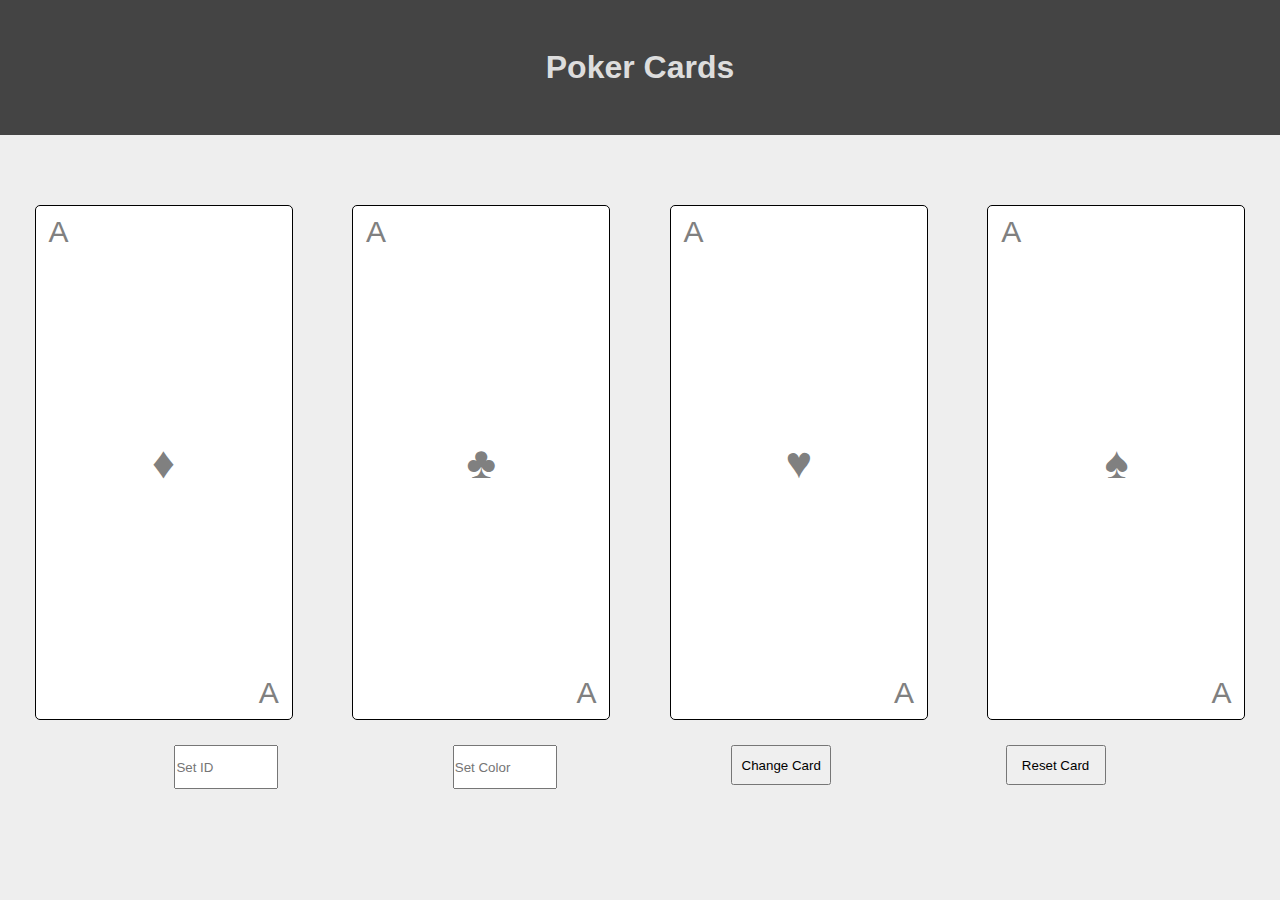
==== Part2/index.html @ d7b73580 "Finished Vanilla JS Afternoon 1 Project" ====
<!DOCTYPE html>
<html lang="en">
  <head>
    <meta charset="UTF-8" />
    <meta name="viewport" content="width=device-width, initial-scale=1.0" />
    <title>Styles</title>
    <link rel="stylesheet" href="./index.css" />
  </head>
<body>
  <header><h1>Poker Cards</h1></header>
    <main>


        <section id = "diamonds"><span>A</span><span>♦</span><span>A</span></section>
        <section id = "clubs"><span>A</span><span>♣</span><span>A</span></section>
        <section id = "hearts"><span>A</span><span>♥</span><span>A</span></section>
        <section id = "spades"><span>A</span><span>♠</span><span>A</span></section>

        <input type="text" id="idInput" placeholder="Set ID">
        <input type="text" id="colorInput" placeholder="Set Color">
        <button id="btn" onclick="setCard()">Change Card</button>
        <button id="btn" onclick="resetCards()">Reset Card<s/button>
    </main>

  <script src ="./index.js"></script>
</body>
</html>
---- Part2/index.css ----
* {
  margin: 0;
  padding: 0;
  font-family: Arial, Helvetica, sans-serif;
}

body {
  background: #eee;
}

header {
  height: 15vh;
  background: #444;
  color: #ddd;
  display: flex;
  justify-content: center;
  align-items: center;
}

main {
  display: flex;
  justify-content: space-evenly;
  padding: 5vh 0;
  flex-wrap: wrap;
}

section {
  height: 55vh;
  width: 18vw;
  border: 1px solid #000;
  border-radius: 5px;
  display: flex;
  flex-direction: column;
  justify-content: space-between;
  background: #fff;
  color: grey;
  padding: 1vh 1vw;
  font-size: 30px;
  margin: 25px;
}

section span:nth-of-type(2) {
  margin: auto;
  font-size: 45px;
}

section span:nth-of-type(3) {
  margin-left: auto;
}

#container {
  height: 100px;
  width: 100px;
  border: 1px solid #000;
}

input{

  width: 100px;
  height: 40px;
}

.pageBreak{
  height: 40px;
  clear: both;
}

#btn{
  width: 100px;
  height: 40px;
}
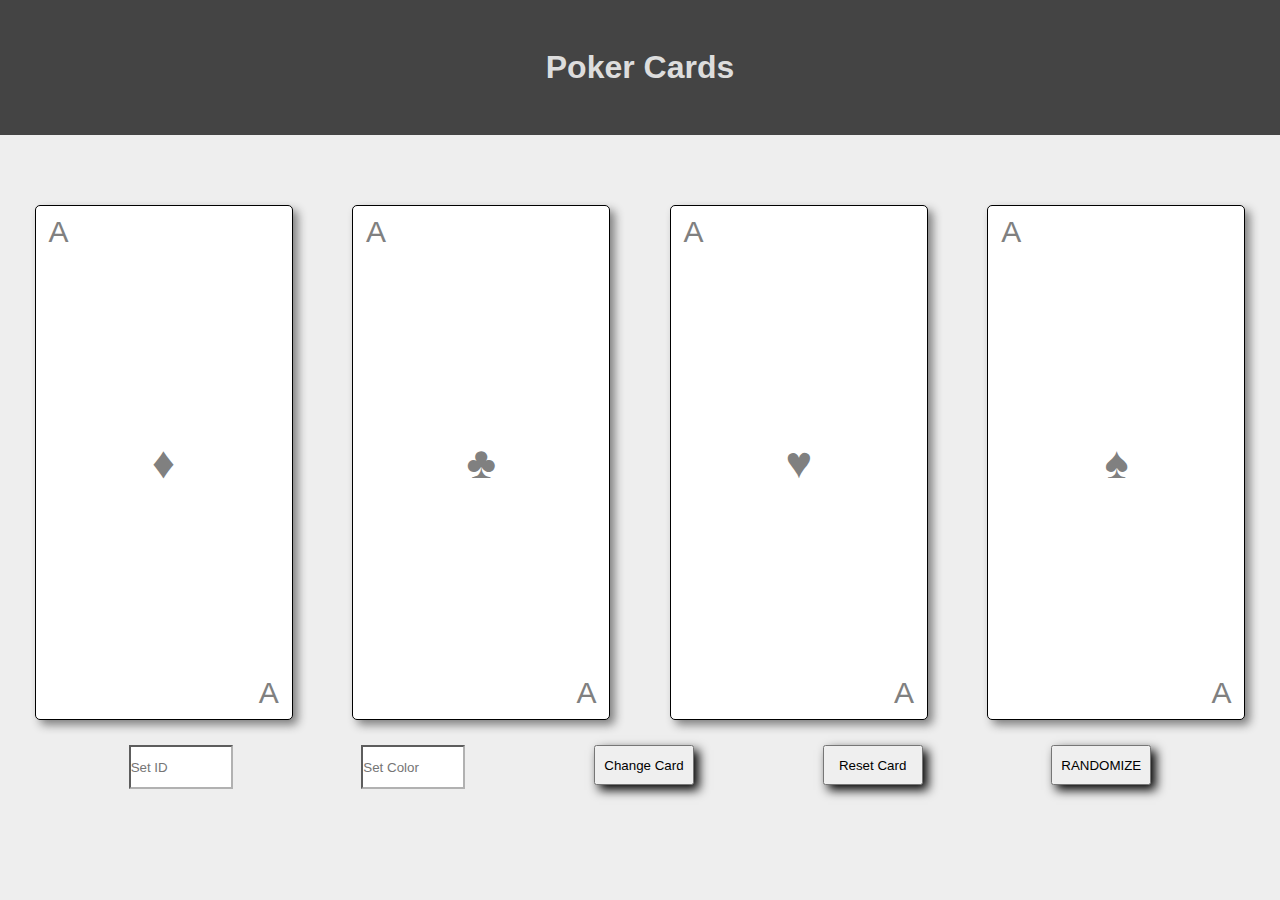
==== commit bfb32b67: "Added features to poker project" ====
--- a/Part2/index.html
+++ b/Part2/index.html
@@ -8,7 +8,7 @@
   </head>
 <body>
   <header><h1>Poker Cards</h1></header>
-    <main>
+    <main id="mainUI">
 
 
         <section id = "diamonds"><span>A</span><span>♦</span><span>A</span></section>
@@ -19,7 +19,8 @@
         <input type="text" id="idInput" placeholder="Set ID">
         <input type="text" id="colorInput" placeholder="Set Color">
         <button id="btn" onclick="setCard()">Change Card</button>
-        <button id="btn" onclick="resetCards()">Reset Card<s/button>
+        <button id="btn" onclick="resetCards()">Reset Card</button>
+        <button id="btn" onclick="changeRandomizeVal()">RANDOMIZE</button>
     </main>
 
   <script src ="./index.js"></script>
--- a/Part2/index.css
+++ b/Part2/index.css
@@ -37,6 +37,7 @@
   padding: 1vh 1vw;
   font-size: 30px;
   margin: 25px;
+  box-shadow: 5px 5px 10px;
 }
 
 section span:nth-of-type(2) {
@@ -58,14 +59,12 @@
 
   width: 100px;
   height: 40px;
-}
-
-.pageBreak{
-  height: 40px;
-  clear: both;
+  border-color: rgb(177, 177, 177);
 }
 
 #btn{
   width: 100px;
   height: 40px;
+  box-shadow: 5px 5px 10px;
+  
 }
